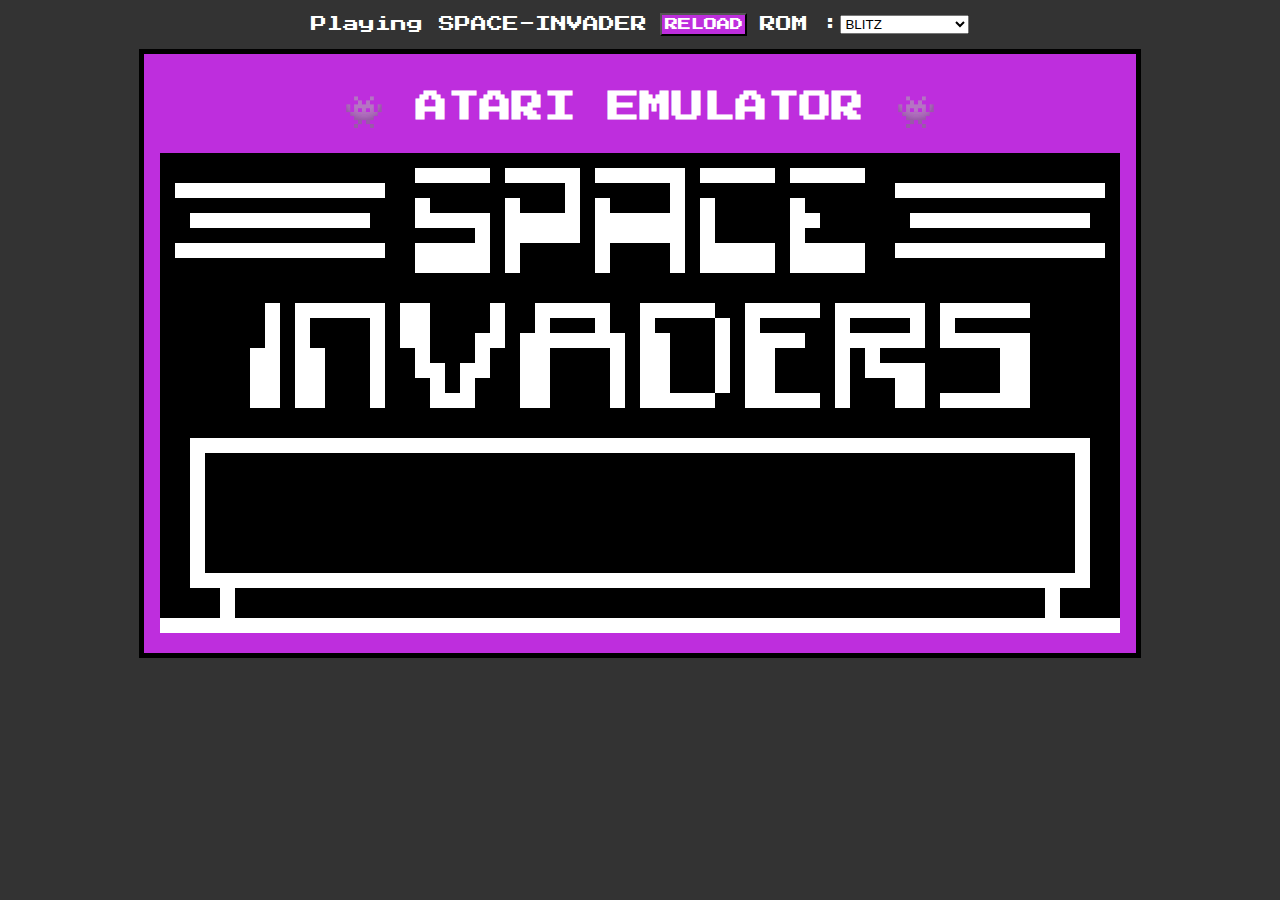
==== index.html @ 66cd2493 "first commit" ====
<!DOCTYPE html>
<html lang="en">
<head>
    <meta charset="UTF-8">
    <meta name="viewport" content="width=device-width, initial-scale=1.0">
    <title>CHIP-8 EMULATOR</title>
    <link rel="stylesheet" href=".\src\style.css">
</head>
<body>
    <div class="rom-selector">
        <span id="loading-text"></span>
        <button id="reload">RELOAD</button>
        ROM : 
        <select name="roms" id="roms">
            <option value="BLITZ">BLITZ</option>
            <option value="BLINKY">BLINKY</option>
            <option value="BRICK">BRICK</option>
            <option value="MAZE">MAZE</option>
            <option value="PICTURE">PICTURE</option>
            <option value="TANK">TANK</option>
            <option value="SPACE-INVADER">SPACE-INVADER</option>
            
        </select>
    </div>

    
    <main>
        <div class="console">
            <h1>👾 ATARI EMULATOR 👾</h1>
            <canvas id="screen"></canvas>
        </div>
    </main>

      <!-- Include your JavaScript files -->
      <script src="./src/emulator.js"></script>
</body>
</html>
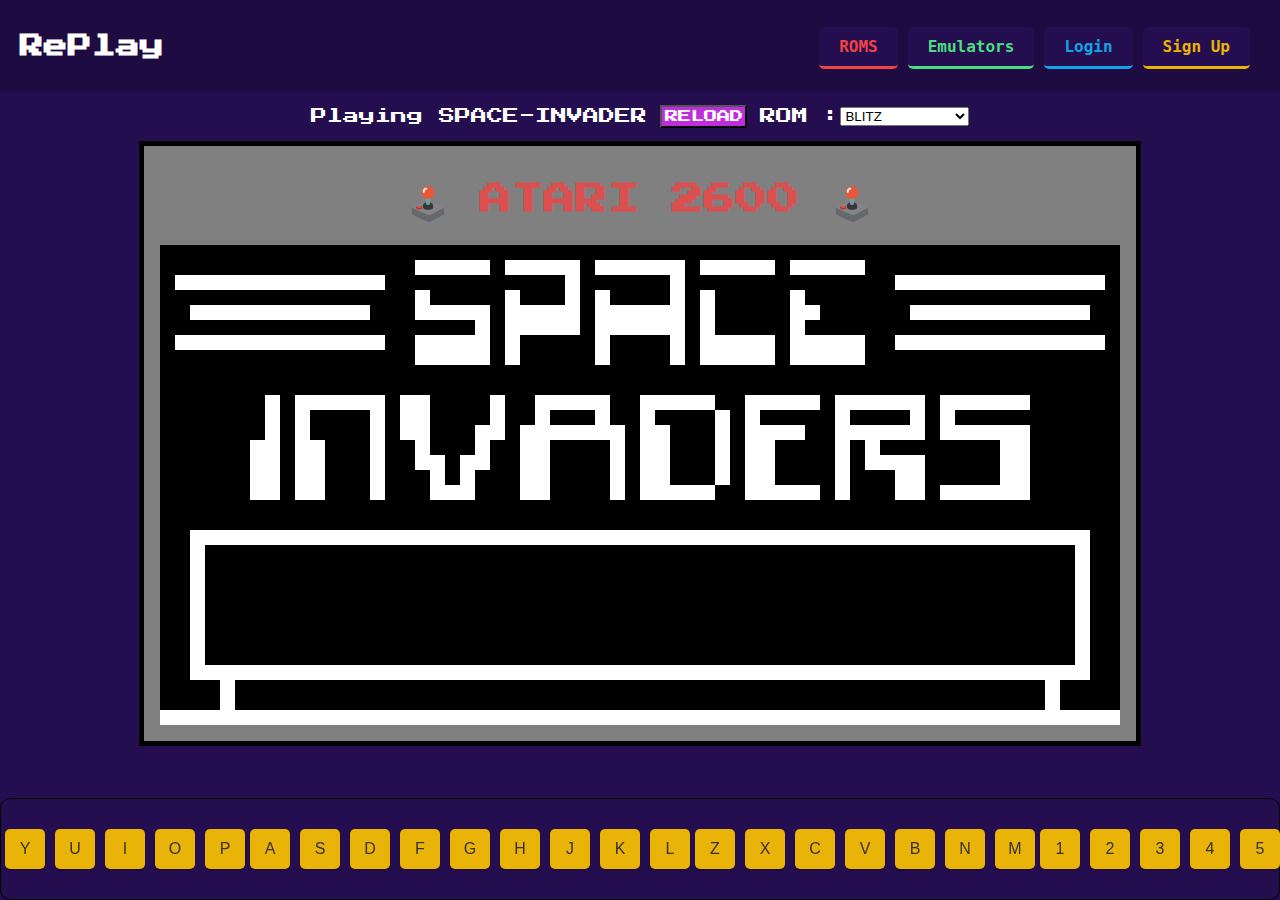
==== commit 3fc310e1: "Update the UI and added games" ====
--- a/index.html
+++ b/index.html
@@ -5,31 +5,126 @@
     <meta name="viewport" content="width=device-width, initial-scale=1.0">
     <title>CHIP-8 EMULATOR</title>
     <link rel="stylesheet" href=".\src\style.css">
+    <link rel="stylesheet" href=".\src\style2.css">
 </head>
 <body>
-    <div class="rom-selector">
-        <span id="loading-text"></span>
-        <button id="reload">RELOAD</button>
-        ROM : 
-        <select name="roms" id="roms">
-            <option value="BLITZ">BLITZ</option>
-            <option value="BLINKY">BLINKY</option>
-            <option value="BRICK">BRICK</option>
-            <option value="MAZE">MAZE</option>
-            <option value="PICTURE">PICTURE</option>
-            <option value="TANK">TANK</option>
-            <option value="SPACE-INVADER">SPACE-INVADER</option>
-            
-        </select>
-    </div>
+    <nav class="navbar">
+        <a href="index.html" class="navbar-brand">RePlay</a>
+       
+        <ul class="navbar-links">
+            <li><a href="roms.html" class="roms">ROMS</a></li>
+            <li><a href="emulator.html" class="emu">Emulators</a></li>
+            <li><a href="login.html" class="login">Login</a></li>
+            <li><a href="register.html" class="signup">Sign Up</a></li>
+        </ul>
+    </nav>
+
+  
+<div class="rom-selector">
+    <span id="loading-text"></span>
+    <button id="reload">RELOAD</button>
+    ROM : 
+    <select name="roms" id="roms">
+        <option value="BLITZ">BLITZ</option>
+        <option value="BLINKY">BLINKY</option>
+        <option value="BRICK">BRICK</option>
+        <option value="MAZE">MAZE</option>
+        <option value="PICTURE">PICTURE</option>
+        <option value="TANK">TANK</option>
+        <option value="SPACE-INVADER">SPACE-INVADER</option>
+        <option value="BRIX">BRIX</option>
+        <option value="CONNECT4">CONNECT4</option>
+        <option value="GUESS">GUESS</option>
+        <option value="HIDDEN">HIDDEN</option>
+        <option value="KALEID">KALEID</option>
+        <option value="MERLIN">MERLIN</option>
+        <option value="MISSILE">MISSILE</option>
+        <option value="PONG">PONG</option>
+        <option value="PUZZLE">PUZZLE</option>
+        <option value="SYZYGY">SYZYGY</option>
+        <option value="TETRIS">TETRIS</option>
+        <option value="UFO">UFO</option>
+        <option value="VBRIX">VBRIX</option>
+        <option value="VERS">VERS</option>
+        <option value="WIPEOFF">WIPEOFF</option>
+    </select>
+</div>
 
     
     <main>
         <div class="console">
-            <h1>👾 ATARI EMULATOR 👾</h1>
+            <h1>🕹️ ATARI 2600 🕹️</h1>
             <canvas id="screen"></canvas>
         </div>
     </main>
+
+
+    <div class="keyboard">
+        <div class="key-row">
+            <span class="key" style="background-color: #eab308">Q</span>
+            <span class="key" style="background-color: $COLOR_W$">W</span>
+            <span class="key" style="background-color: #eab308">E</span>
+            <span class="key" style="background-color: #eab308">R</span>
+            <span class="key" style="background-color: #eab308">T</span>
+            <span class="key" style="background-color: #eab308">Y</span>
+            <span class="key" style="background-color: #eab308">U</span>
+            <span class="key" style="background-color: #eab308">I</span>
+            <span class="key" style="background-color: #eab308">O</span>
+            <span class="key" style="background-color: #eab308">P</span>
+        </div>
+        <div class="key-row">
+            <span class="key" style="background-color: #eab308">A</span>
+            <span class="key" style="background-color: #eab308">S</span>
+            <span class="key" style="background-color: #eab308">D</span>
+            <span class="key" style="background-color: #eab308">F</span>
+            <span class="key" style="background-color: #eab308">G</span>
+            <span class="key" style="background-color: #eab308">H</span>
+            <span class="key" style="background-color: #eab308">J</span>
+            <span class="key" style="background-color: #eab308">K</span>
+            <span class="key" style="background-color: #eab308">L</span>
+        </div>
+        <div class="key-row">
+            <span class="key" style="background-color: #eab308">Z</span>
+            <span class="key" style="background-color: #eab308">X</span>
+            <span class="key" style="background-color: #eab308">C</span>
+            <span class="key" style="background-color: #eab308">V</span>
+            <span class="key" style="background-color: #eab308">B</span>
+            <span class="key" style="background-color: #eab308">N</span>
+            <span class="key" style="background-color: #eab308">M</span>
+        </div>
+        <div class="key-row">
+            <span class="key" style="background-color: #eab308">1</span>
+            <span class="key" style="background-color: #eab308">2</span>
+            <span class="key" style="background-color: #eab308">3</span>
+            <span class="key" style="background-color: #eab308">4</span>
+            <span class="key" style="background-color: #eab308">5</span>
+            <span class="key" style="background-color: #eab308">6</span>
+            <span class="key" style="background-color: #eab308">7</span>
+            <span class="key" style="background-color: #eab308">8</span>
+            <span class="key" style="background-color: #eab308">9</span>
+            <span class="key" style="background-color: #eab308">0</span>
+        </div>
+    </div>
+    <script>
+        const romsSelect = document.getElementById('roms');
+        const keys = document.getElementsByClassName('key');
+
+        romsSelect.addEventListener('change', function() {
+            const selectedRom = romsSelect.value;
+            switch (selectedRom) {
+                case 'BLITZ':
+                    keys[1].style.backgroundColor = '#ff0000'; // W key
+                    break;
+                // Add more cases for other games if needed
+                default:
+                    // Reset all keys to default color
+                    Array.from(keys).forEach(key => {
+                        key.style.backgroundColor = '#eab308';
+                    });
+                    break;
+            }
+        });
+    </script>
 
       <!-- Include your JavaScript files -->
       <script src="./src/emulator.js"></script>
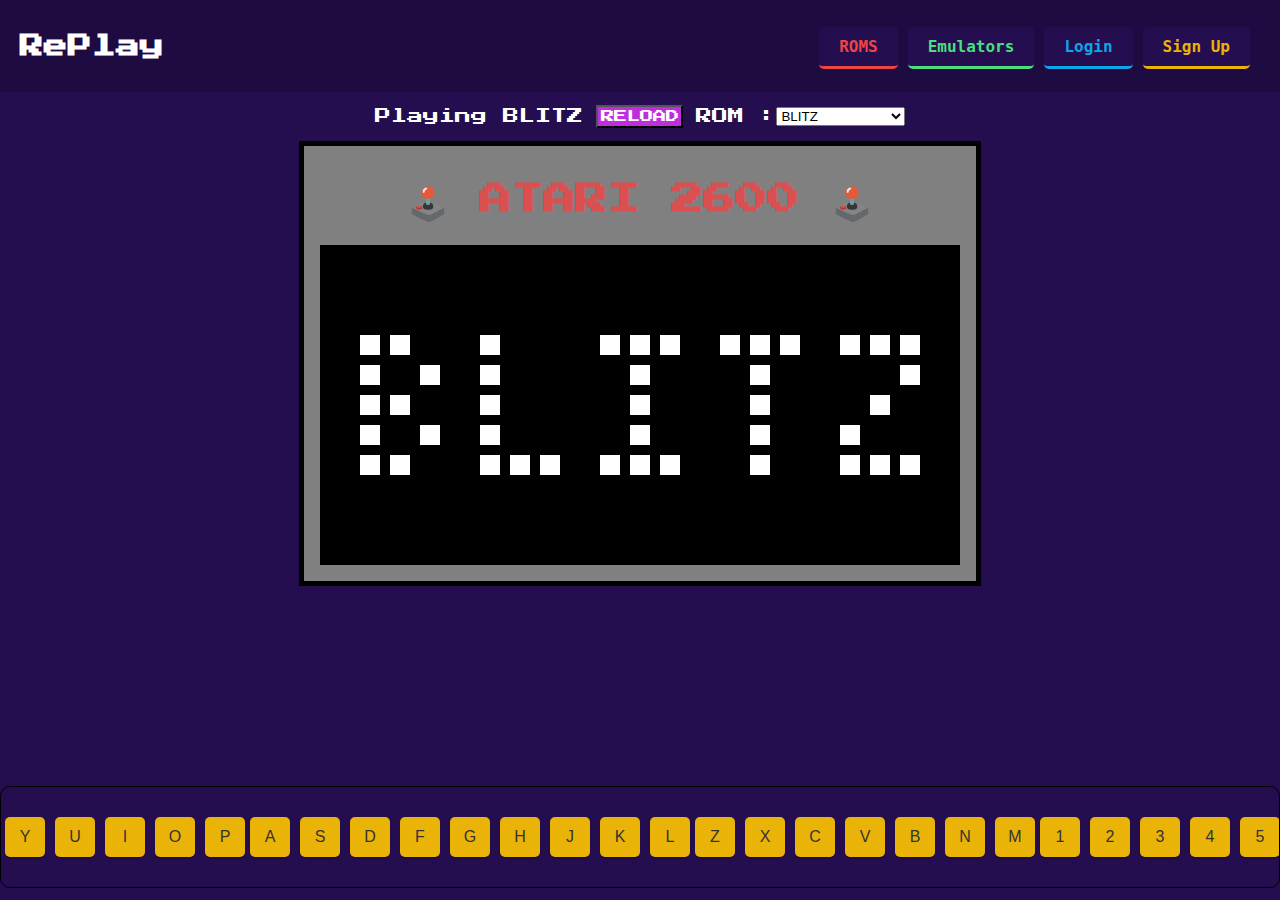
==== commit 6010ceb2: "Ok merged what jason chnage" ====
--- a/index.html
+++ b/index.html
@@ -112,9 +112,42 @@
         romsSelect.addEventListener('change', function() {
             const selectedRom = romsSelect.value;
             switch (selectedRom) {
+                case 'BLINKY':
+                    keys[10].style.backgroundColor = '#ff0000';
+                    keys[11].style.backgroundColor = '#ff0000';
+                    keys[2].style.backgroundColor = '#ff0000';
+                    keys[28].style.backgroundColor = '#ff0000';
+                    break;
                 case 'BLITZ':
                     keys[1].style.backgroundColor = '#ff0000'; // W key
                     break;
+                case 'br8kout':
+                    keys[0].style.backgroundColor = '#ff0000';
+                case 'BRIX':
+                    keys[0].style.backgroundColor = '#ff0000';
+                    keys[2].style.backgroundColor = '#ff0000';
+                case 'CONNECT4':
+                    keys[0].style.backgroundColor = '#ff0000';
+                    keys[1].style.backgroundColor = '#ff0000';
+                    keys[2].style.backgroundColor = '#ff0000';
+                case 'MERLIN':
+                    keys[0].style.backgroundColor = '#ff0000';
+                    keys[1].style.backgroundColor = '#ff0000';
+                    keys[10].style.backgroundColor = '#ff0000';
+                    keys[11].style.backgroundColor = '#ff0000';
+                case 'SPACE-INVADER':
+                    keys[0].style.backgroundColor = '#ff0000';
+                    keys[1].style.backgroundColor = '#ff0000';
+                    keys[2].style.backgroundColor = '#ff0000'; 
+                case 'Tank':
+                    keys[0].style.backgroundColor = '#ff0000';
+                    keys[1].style.backgroundColor = '#ff0000';
+                    keys[2].style.backgroundColor = '#ff0000';
+                    keys[11].style.backgroundColor = '#ff0000';
+                    keys[27].style.backgroundColor = '#ff0000';
+                case 'WIPEOFF':
+                keys[0].style.backgroundColor = '#ff0000';
+                keys[2].style.backgroundColor = '#ff0000';
                 // Add more cases for other games if needed
                 default:
                     // Reset all keys to default color
